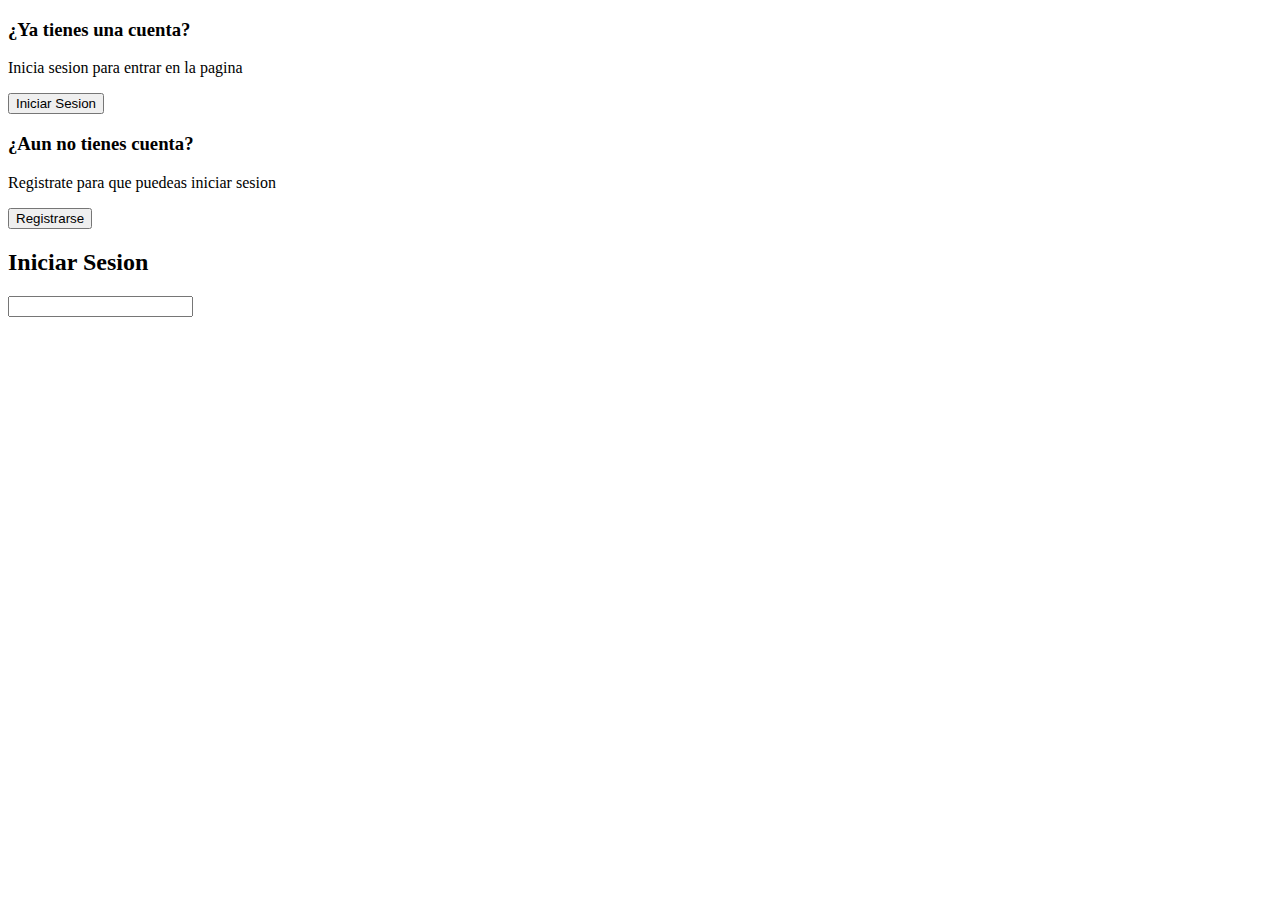
==== index.html @ ea54df93 "primer commit" ====
<!DOCTYPE html>
<html lang="en">
<head>
    <meta charset="UTF-8">
    <meta name="viewport" content="width=device-width, initial-scale=1.0">
    <title>MiPaginaWebs</title>
    <link rel="stylesheet" href="assets/css/style.css">
</head>
<body>
    <main>

        <div class="contenedor_todo">
            <div class="caja_Trasera">
                <div class="caja_trasera-login">
                    <h3>¿Ya tienes una cuenta?</h3>
                    <p>Inicia sesion para entrar en la pagina</p>
                    <button id="btn_iniciar-sesion">Iniciar Sesion</button>
                </div>
                <div class="caja_trasera-register">
                    <h3>¿Aun no tienes cuenta?</h3>
                    <p>Registrate para que puedeas iniciar sesion</p>
                    <button id="btn_registrarse">Registrarse</button>
                </div>
            </div>

            <div class="contenedor_login-register">
                <form action="" class="formulario_login">

                    <h2>Iniciar Sesion</h2>

                    <input type="text" placeholder="">

                </form>
            </div>
        </div>


    </main>
</body>
</html>
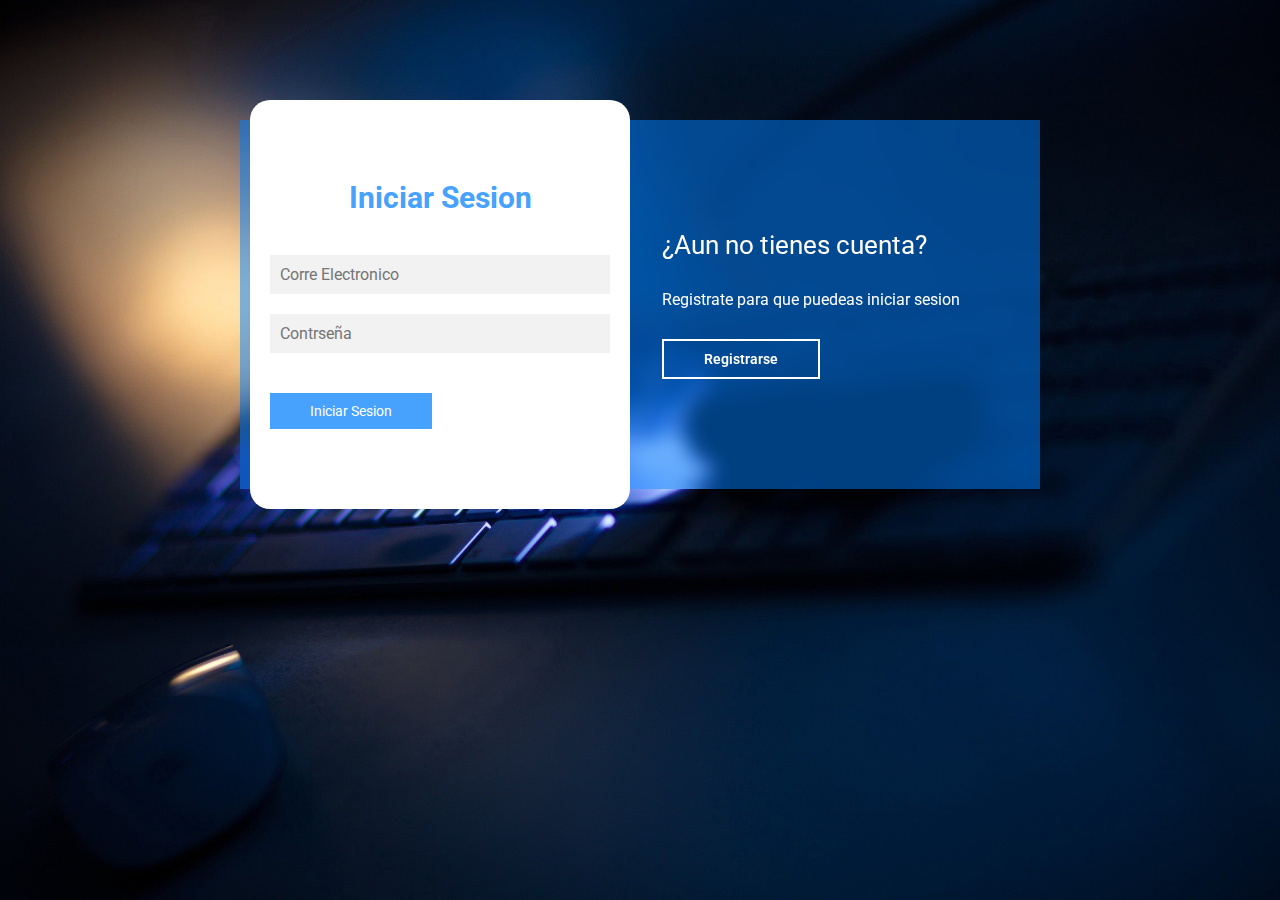
==== commit b006b321: "login terminadi" ====
--- a/index.html
+++ b/index.html
@@ -1,16 +1,21 @@
 <!DOCTYPE html>
 <html lang="en">
+
 <head>
     <meta charset="UTF-8">
     <meta name="viewport" content="width=device-width, initial-scale=1.0">
     <title>MiPaginaWebs</title>
     <link rel="stylesheet" href="assets/css/style.css">
+    <link rel="preconnect" href="https://fonts.googleapis.com">
+    <link rel="preconnect" href="https://fonts.gstatic.com" crossorigin>
+    <link href="https://fonts.googleapis.com/css2?family=Roboto:ital,wght@0,100;0,300;0,400;0,500;0,700;0,900;1,100;1,300;1,400;1,500;1,700;1,900&display=swap" rel="stylesheet">
 </head>
+
 <body>
     <main>
 
         <div class="contenedor_todo">
-            <div class="caja_Trasera">
+            <div class="caja_trasera">
                 <div class="caja_trasera-login">
                     <h3>¿Ya tienes una cuenta?</h3>
                     <p>Inicia sesion para entrar en la pagina</p>
@@ -23,18 +28,36 @@
                 </div>
             </div>
 
+            <!--Formulario de login y Registro-->
+
             <div class="contenedor_login-register">
+                <!--Login-->
                 <form action="" class="formulario_login">
 
                     <h2>Iniciar Sesion</h2>
 
-                    <input type="text" placeholder="">
+                    <input type="text" placeholder="Corre Electronico">
+                    <input type="text" placeholder="Contrseña">
+                    <button>Iniciar Sesion</button>
 
                 </form>
+                <!--Registro-->
+                <form action="" class="formulario_register">
+
+                    <h2>Regístrarse</h2>
+
+                    <input type="text" placeholder="Nombre Completo">
+                    <input type="email" placeholder="Correo Electronico">
+                    <input type="text" placeholder="Usuario">
+                    <input type="password" placeholder="Contraseña">
+                    <button>Registrarse</button>
+
+                </form>
+
             </div>
         </div>
+    </main>
+    <script src="assets/js/script.js"></script>
+</body>
 
-
-    </main>
-</body>
 </html>--- a/assets/css/style.css
+++ b/assets/css/style.css
@@ -0,0 +1,161 @@
+*{
+    margin: 0;
+    padding: 0;
+    box-sizing: border-box;
+    font-family: 'Roboto', sans-serif;
+}
+
+body{
+    background-image: url(../images/bg4.jpg);
+    background-size: cover;
+    background-repeat: no-repeat;
+    background-position: center;
+    background-attachment: fixed;
+}
+
+main{
+    width: 100%;
+    padding: 20px;
+    margin: auto;
+    margin-top: 100px;
+}
+
+.contenedor_todo{
+    width: 100%;
+    max-width: 800px;
+    margin: auto;
+    position: relative;
+}
+
+.caja_trasera{
+    width: 100%;
+    padding: 10px 20px;
+    /*display:flex todos los compenentes de div se ponen uno al lado de otro*/
+    display: flex; 
+    justify-content: center;
+    backdrop-filter: blur(10px);
+    background-color: rgba(0, 128, 255, 0.5);
+}
+
+.caja_trasera div{
+    margin: 100px 40px;
+    color: white;
+    transition: all 500ms; 
+}
+
+.caja_trasera div p,
+.caja_trasera div button{
+    margin-top: 30px;
+}
+
+.caja_trasera div h3{
+    font-weight: 400;
+    font-size: 26px;
+}
+
+.caja_trasera button{
+    padding: 10px 40px;
+    border: 2px solid #fff;
+    background: transparent;
+    font-size: 14px;
+    font-weight: 600;
+    cursor: pointer;
+    color: white;
+    outline: none;
+}
+
+.caja_trasera button:hover{
+    background: #fff;
+    color: #46a2fd;
+}
+
+/* Formularios */
+
+.contenedor_login-register{
+    display: flex;
+    align-items: center;
+    width: 100%;
+    max-width: 380px;
+    position: relative;
+    top: -185px;
+    left: 10px;
+
+    transition: left 500ms cubic-bezier(0.175, 0.885, 0.320, 1.275);
+}
+
+.contenedor_login-register form{
+    width: 100%;
+    padding: 80px 20px;
+    background: #fff;
+    position: absolute;
+    border-radius: 20px;
+}
+
+.contenedor_login-register form h2{
+    font-size: 30px;
+    text-align: center;
+    margin-bottom: 20px;
+    color: #46a2fd;
+}
+
+.contenedor_login-register form input{
+    width: 100%;
+    margin-top: 20px;
+    padding: 10px;
+    border: none;
+    background: #f2f2f2;
+    font-size: 16px;
+    outline: none;
+}
+
+.contenedor_login-register form button{
+    padding: 10px 40px;
+    margin-top: 40px;
+    border: none;
+    font-size: 14px;
+    background: #46a2fd;
+    color: white;
+    cursor: pointer;
+    outline: none;
+}
+
+.formulario_login{
+    opacity: 1;
+    display: block;
+}
+
+.formulario_register{
+    display: none;
+}
+
+/* Trabajando en el reponsive Design*/
+
+@media screen and (max-width:850px){
+
+    main{
+        margin-top: 50px;
+    }
+    .caja_trasera{
+        max-width: 350px;
+        height: 300px;
+        flex-direction: column;
+        margin: auto;
+    }
+
+    .caja_trasera div{
+        margin: 0;
+        position: absolute;
+    }
+
+    /* Formulario */
+
+    .contenedor_login-register{
+        top: -10px;
+        left: -5px;
+        margin: auto;
+    }
+
+    .contenedor_login-register form{
+        position: relative;
+    }
+}